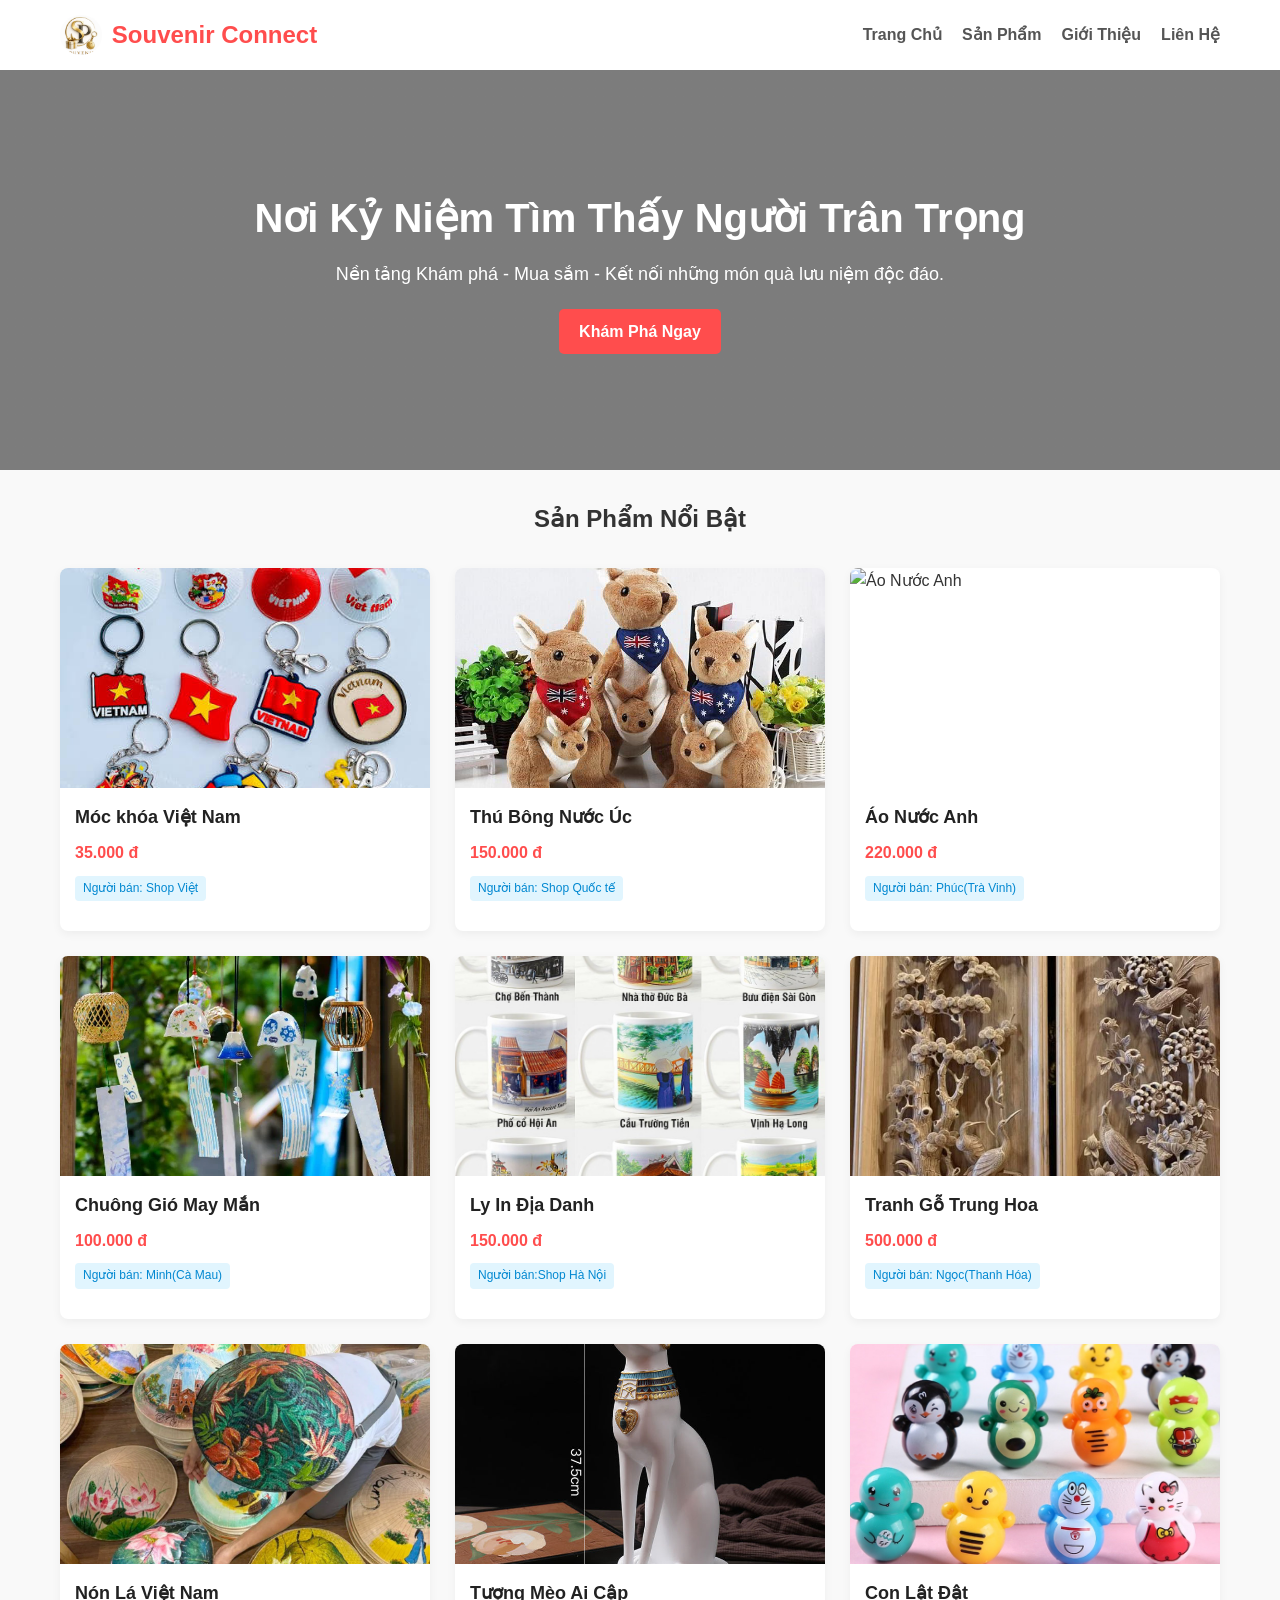
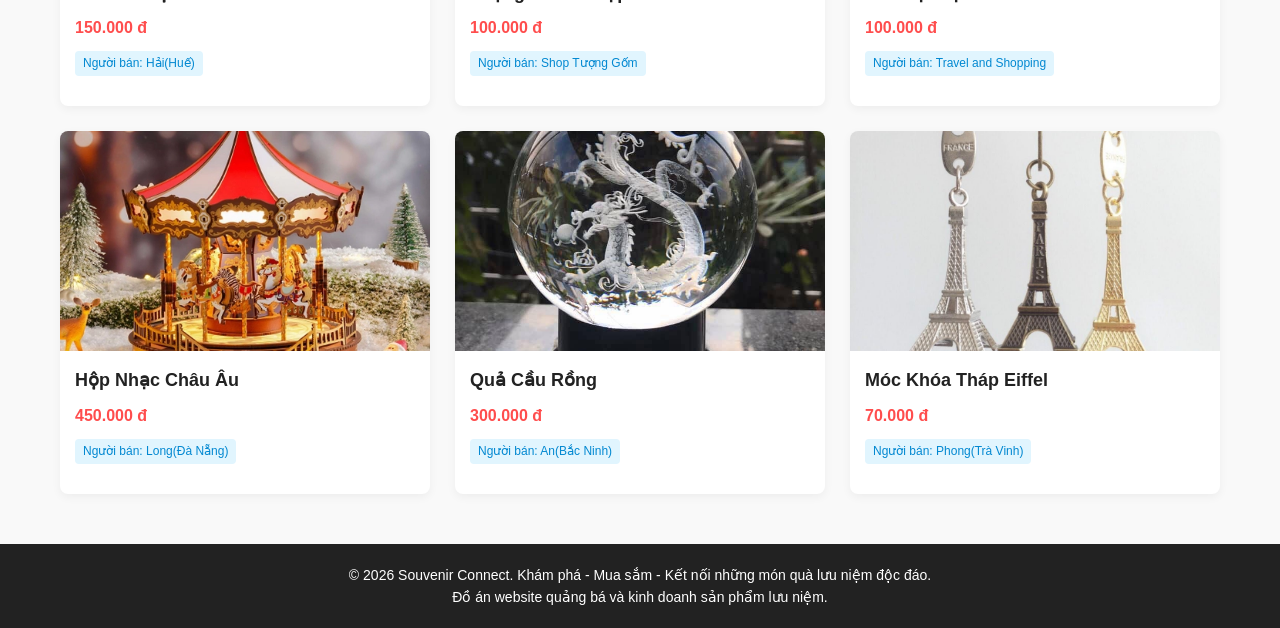
==== index.html @ 3c770461 "update first web" ====
<!DOCTYPE html>
<html lang="vi">
<head>
    <meta charset="UTF-8">
    <meta name="viewport" content="width=device-width, initial-scale=1.0">
    <title>Souvenir Connect - Quà Lưu Niệm Kết Nối</title>
    <link rel="stylesheet" href="css/style.css">
</head>
<body>

    <header>
        <nav class="navbar">
            <div class="logo">
                <a href="index.html">
                    <img src="assets/images/anhnen.jpg" alt="Ảnh nền" >
                    Souvenir Connect
                </a>
            </div>
            <ul class="nav-links">
                <li><a href="index.html">Trang Chủ</a></li>
                <li><a href="html/san-pham.html">Sản Phẩm</a></li>
                <li><a href="html/gioi-thieu.html">Giới Thiệu</a></li>
                <li><a href="html/lien-he.html">Liên Hệ</a></li>
            </ul>
        </nav>
    </header>

    <section class="hero">
        <h1>Nơi Kỷ Niệm Tìm Thấy Người Trân Trọng</h1>
        <p>Nền tảng Khám phá - Mua sắm - Kết nối những món quà lưu niệm độc đáo.</p>
        <a href="html/san-pham.html" class="btn">Khám Phá Ngay</a>
    </section>

    <main class="container">
        <h2 style="text-align: center; margin-bottom: 30px;">Sản Phẩm Nổi Bật</h2>
        
        <div class="product-grid">
            <div class="product-card">
                <img src="assets/images/mockhoa.jpg" alt="Móc khóa" class="product-img">
                <div class="product-info">
                    <h3 class="product-title">Móc khóa Việt Nam </h3>
                    <p class="product-price">35.000 đ</p>
                    <span class="seller-badge">Người bán: Shop Việt</span>
                </div>
            </div>

            <div class="product-card">
                <img src="assets/images/thubong.jpg" alt="Thú bông" class="product-img">
                <div class="product-info">
                    <h3 class="product-title">Thú Bông Nước Úc</h3>
                    <p class="product-price">150.000 đ</p>
                    <span class="seller-badge">Người bán: Shop Quốc tế</span>
                </div>
            </div>

            <div class="product-card">
                <img src="assets/images/ao.jpg" alt="Áo Nước Anh" class="product-img">
                <div class="product-info">
                    <h3 class="product-title">Áo Nước Anh</h3>
                    <p class="product-price">220.000 đ</p>
                    <span class="seller-badge">Người bán: Phúc(Trà Vinh)</span>
                </div>
            </div>
            <div class="product-card">
                <img src="assets/images/chuonggio.jpg" alt="Chuông Gió" class="product-img">
                <div class="product-info">
                    <h3 class="product-title">Chuông Gió May Mắn</h3>
                    <p class="product-price">100.000 đ</p>
                    <span class="seller-badge">Người bán: Minh(Cà Mau)</span>
                </div>
            </div>
            <div class="product-card">
                <img src="assets/images/ly.jpg" alt="ly địa danh" class="product-img">
                <div class="product-info">
                    <h3 class="product-title">Ly In Địa Danh</h3>
                    <p class="product-price">150.000 đ</p>
                    <span class="seller-badge">Người bán:Shop Hà Nội </span>
                </div>
            </div>
            <div class="product-card">
                <img src="assets/images/tranhgo.jpg" alt="Tranh Gỗ" class="product-img">
                <div class="product-info">
                    <h3 class="product-title">Tranh Gỗ Trung Hoa</h3>
                    <p class="product-price">500.000 đ</p>
                    <span class="seller-badge">Người bán: Ngọc(Thanh Hóa)</span>
                </div>
            </div>
            <div class="product-card">
                <img src="assets/images/nonla.jpg" alt="Nón Lá Việt Nam" class="product-img">
                <div class="product-info">
                    <h3 class="product-title">Nón Lá Việt Nam</h3>
                    <p class="product-price">150.000 đ</p>
                    <span class="seller-badge">Người bán: Hải(Huế)</span>
                </div>
            </div>
            <div class="product-card">
                <img src="assets/images/tuongmeo.jpg" alt="Tượng Mèo Ai Cập" class="product-img">
                <div class="product-info">
                    <h3 class="product-title">Tượng Mèo Ai Cập</h3>
                    <p class="product-price">100.000 đ</p>
                    <span class="seller-badge">Người bán: Shop Tượng Gốm</span>
                </div>
            </div>
            <div class="product-card">
                <img src="assets/images/latdat.jpg" alt="Con Lật Đật" class="product-img">
                <div class="product-info">
                    <h3 class="product-title">Con Lật Đật</h3>
                    <p class="product-price">100.000 đ</p>
                    <span class="seller-badge">Người bán: Travel and Shopping</span>
                </div>
            </div>
            <div class="product-card">
                <img src="assets/images/hopnhac.jpg" alt="Hộp Nhạc Châu Âu" class="product-img">
                <div class="product-info">
                    <h3 class="product-title">Hộp Nhạc Châu Âu</h3>
                    <p class="product-price">450.000 đ</p>
                    <span class="seller-badge">Người bán: Long(Đà Nẵng)</span>
                </div>
            </div>
            <div class="product-card">
                <img src="assets/images/quacau.jpg" alt="Quả Cầu Rồng" class="product-img">
                <div class="product-info">
                    <h3 class="product-title">Quả Cầu Rồng</h3>
                    <p class="product-price">300.000 đ</p>
                    <span class="seller-badge">Người bán: An(Bắc Ninh)</span>
                </div>
            </div>
            <div class="product-card">
                <img src="assets/images/thap.jpg" alt="Tháp Eiffel" class="product-img">
                <div class="product-info">
                    <h3 class="product-title">Móc Khóa Tháp Eiffel</h3>
                    <p class="product-price">70.000 đ</p>
                    <span class="seller-badge">Người bán: Phong(Trà Vinh)</span>
                </div>
            </div>
        </div>
    </main>

    <footer>
        <p>© 2026 Souvenir Connect. Khám phá - Mua sắm - Kết nối những món quà lưu niệm độc đáo.</p>
        <p>Đồ án website quảng bá và kinh doanh sản phẩm lưu niệm.</p>
    </footer>

    <script src="js/script.js"></script>
</body>
</html>
---- css/style.css ----
/* CSS cơ bản */
* {
    margin: 0;
    padding: 0;
    box-sizing: border-box;/*giúp cố định kích thước của phần tử (chiều rộng/chiều cao) bao gồm cả padding và border*/
    font-family: 'Segoe UI', Tahoma, Geneva, Verdana, sans-serif;
}

body {
    background-color: #f9f9f9;
    color: #333;
    line-height: 1.6;
}

/* Header & Navigation */
header {
    background-color: #fff;
    position: sticky;/*Giúp giữ thanh menu luôn dính ở mép trên cùng của màn hình khi người dùng cuộn trang xuống dưới.*/
    top: 0;
    z-index: 1000;
}

.navbar {
    display: flex;/*kích hoạt chế độ hộp linh hoạt */
    justify-content: space-between;/*tự động tính toán khoảng trống rồi đẩy khối logo sát về góc bên trái, và đẩy khối menu nav-links sát về góc bên phải, tạo ra khoảng trống đều ở giữa hai khối.*/
    align-items: center;/*Căn chỉnh các phần tử con theo chiều dọc. Nó giúp cho logo và các chữ chữ menu luôn nằm thẳng hàng*/
    max-width: 1200px;
    margin: 0 auto;
    padding: 15px 20px;
}

.logo a {
    font-size: 24px;
    font-weight: bold;
    color: #ff4d4d;
    text-decoration: none;/*xóa bõ đường gạch chân cho thẻ a*/
    display: flex;
    align-items: center;
    gap: 10px;
}

.anhnen{
     width: 100%;
    margin: 30px 0;
    border-radius: 10px;
}
.logo img {
    height: 40px;
    border-radius: 50%;
}

.nav-links {
    list-style: none;/*xóa bõ chấm tròn hoặc số thứ tự của ul*/
    display: flex;
    gap: 20px;/*tạo khoản cách không cần margin*/
}

.nav-links a {
    text-decoration: none;
    color: #555;
    font-weight: 600;
    transition: color 0.3s;
}

.nav-links a:hover {
    color: #ff4d4d;
}

/* Banner / Hero Section */
.hero {
    background: linear-gradient(rgba(0,0,0,0.5), rgba(0,0,0,0.5)), url('https://images.unsplash.com/photo-1513519245088-0e12902e5a38?auto=format&fit=crop&w=1200&q=80') no-repeat center center/cover;
    height: 400px;
    display: flex;
    flex-direction: column;/*xếp chồng lên nhau từ trên xuống dưới.*/
    justify-content: center;
    align-items: center;
    text-align: center;
    color: #fff;
    padding: 0 20px;
}

.hero h1 {
    font-size: 40px;
    margin-bottom: 10px;
}

.hero p {
    font-size: 18px;
    margin-bottom: 20px;
}

.btn {
    display: inline-block;
    background-color: #ff4d4d;
    color: #fff;
    padding: 10px 20px;
    text-decoration: none;
    border-radius: 5px;
    font-weight: bold;
    transition: background 0.3s;
    border: none;
    cursor: pointer;
}

.btn:hover {
    background-color: #e03e3e;
}

/* Main Container */
.container {
    max-width: 1200px;
    margin: 30px auto;
    padding: 0 20px;
}

/* Danh sách sản phẩm (Grid) */
.product-grid {
    display: grid;
    grid-template-columns: repeat(auto-fill, minmax(280px, 1fr));/*tạo nhiều cột co dãn nhiều nhất có thể*/
    gap: 25px;
    margin-top: 20px;
}

.product-card {
    background-color: #fff;
    border-radius: 8px;
    overflow: hidden;/*nội dung không bị tràn*/
    box-shadow: 0 3px 10px rgba(0,0,0,0.05);
    transition: transform 0.3s;
    display: flex;
    flex-direction: column;
}

.product-card:hover {
    transform: translateY(-5px);/*dịch phần tử lên trên 5px theo chiều dọc*/
}

.product-img {
    width: 100%;
    height: 220px;
    object-fit: cover;/*điều chỉnh cách hình ảnh hoặc video vừa với kích thước của phần tử chứa nó.*/
}

.product-info {
    padding: 15px;
    flex-grow: 1;
    display: flex;
    flex-direction: column;
    justify-content: space-between;
}

.product-title {
    font-size: 18px;
    margin-bottom: 8px;
    color: #222;
}

.product-price {
    color: #ff4d4d;
    font-weight: bold;
    font-size: 16px;
    margin-bottom: 10px;
}

.seller-badge {
    background-color: #e1f5fe;
    color: #0288d1;
    padding: 3px 8px;
    font-size: 12px;
    border-radius: 4px;
    align-self: flex-start;
    margin-bottom: 15px;
}

/* Chi tiết sản phẩm */
.product-detail-container {
    display: flex;
    gap: 40px;
    background: #fff;
    padding: 30px;
    border-radius: 8px;
    box-shadow: 0 2px 10px rgba(0,0,0,0.05);
}

.detail-img {
    flex: 1;
    max-width: 500px;
    width: 100%;
    border-radius: 8px;
    object-fit: cover;
}

.detail-content {
    flex: 1; /*phần tử tự động điều chỉnh chiếm không gian thừa*/
}

.detail-content h2 {
    margin-bottom: 15px;
    font-size: 28px;
}

.detail-content .price {
    font-size: 24px;
    color: #ff4d4d;
    font-weight: bold;
    margin-bottom: 20px;
}

.contact-box {
    margin-top: 25px;
    padding: 20px;
    background-color: #f0fdf4;
    border: 1px solid #bbf7d0;
    border-radius: 6px;
}

/* Form liên hệ / Đăng ký */
.form-group {
    margin-bottom: 15px;
}

.form-group label {
    display: block;
    margin-bottom: 5px;
    font-weight: 600;
}

.form-control {
    width: 100%;
    padding: 10px;
    border: 1px solid #ccc;
    border-radius: 4px;
}

/* Footer */
footer {
    background-color: #222;
    color: #fff;
    text-align: center;
    padding: 20px;
    margin-top: 50px;
    font-size: 14px;
}
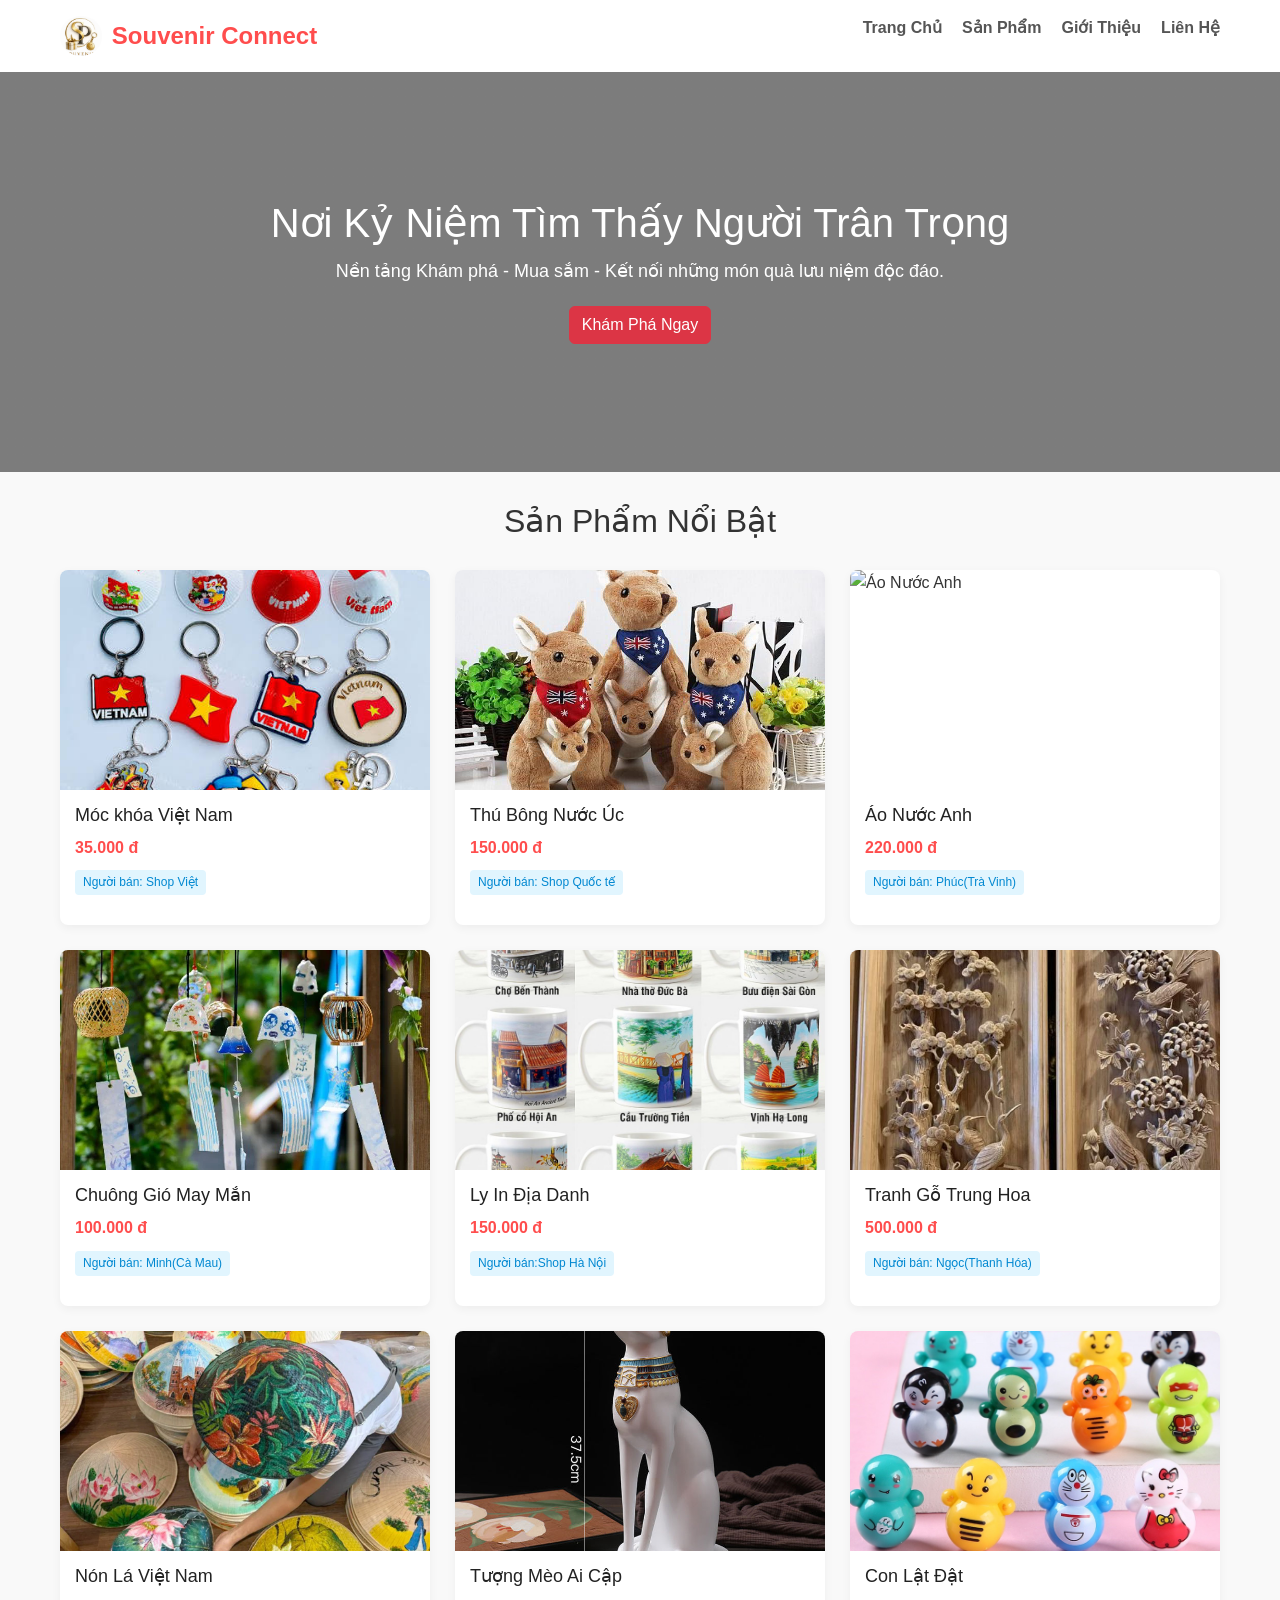
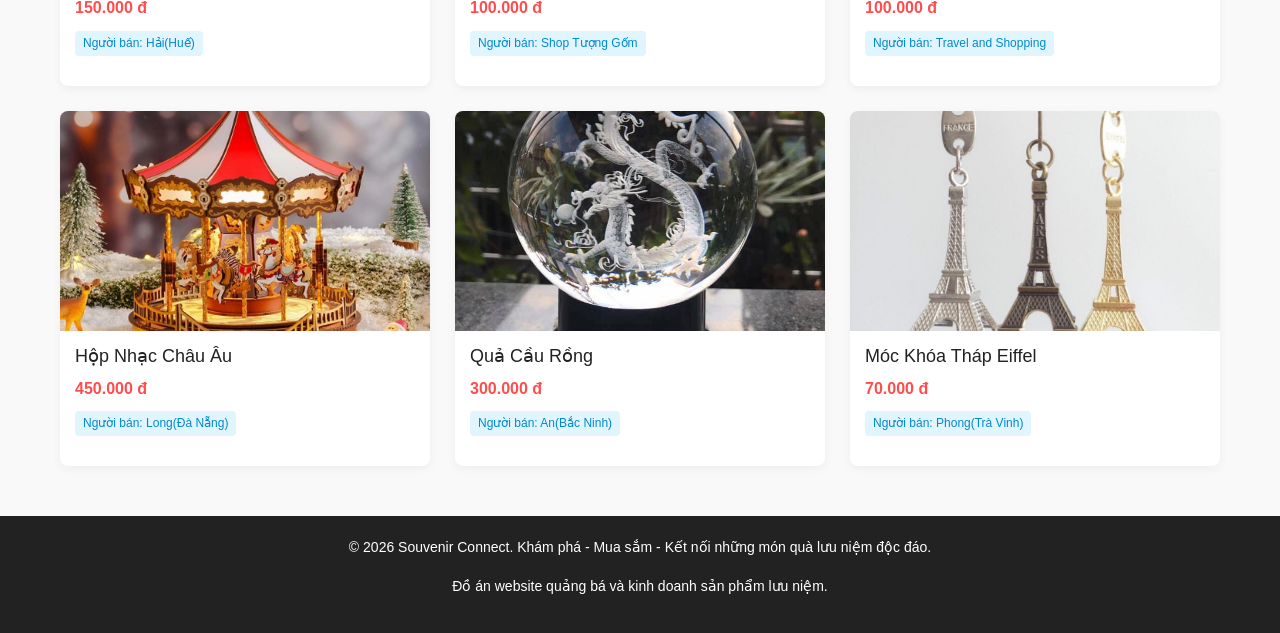
==== commit a02c04b3: "update bootstrap of button" ====
--- a/index.html
+++ b/index.html
@@ -4,6 +4,7 @@
     <meta charset="UTF-8">
     <meta name="viewport" content="width=device-width, initial-scale=1.0">
     <title>Souvenir Connect - Quà Lưu Niệm Kết Nối</title>
+    <link href="https://cdn.jsdelivr.net/npm/bootstrap@5.3.7/dist/css/bootstrap.min.css" rel="stylesheet">
     <link rel="stylesheet" href="css/style.css">
 </head>
 <body>
@@ -28,7 +29,7 @@
     <section class="hero">
         <h1>Nơi Kỷ Niệm Tìm Thấy Người Trân Trọng</h1>
         <p>Nền tảng Khám phá - Mua sắm - Kết nối những món quà lưu niệm độc đáo.</p>
-        <a href="html/san-pham.html" class="btn">Khám Phá Ngay</a>
+        <a href="html/san-pham.html" class="btn btn-danger">Khám Phá Ngay</a>
     </section>
 
     <main class="container">
--- a/css/style.css
+++ b/css/style.css
@@ -89,21 +89,10 @@
     margin-bottom: 20px;
 }
 
-.btn {
-    display: inline-block;
-    background-color: #ff4d4d;
-    color: #fff;
-    padding: 10px 20px;
-    text-decoration: none;
-    border-radius: 5px;
-    font-weight: bold;
-    transition: background 0.3s;
-    border: none;
-    cursor: pointer;
-}
+
 
 .btn:hover {
-    background-color: #e03e3e;
+    background-color: #3ee0ad;
 }
 
 /* Main Container */
